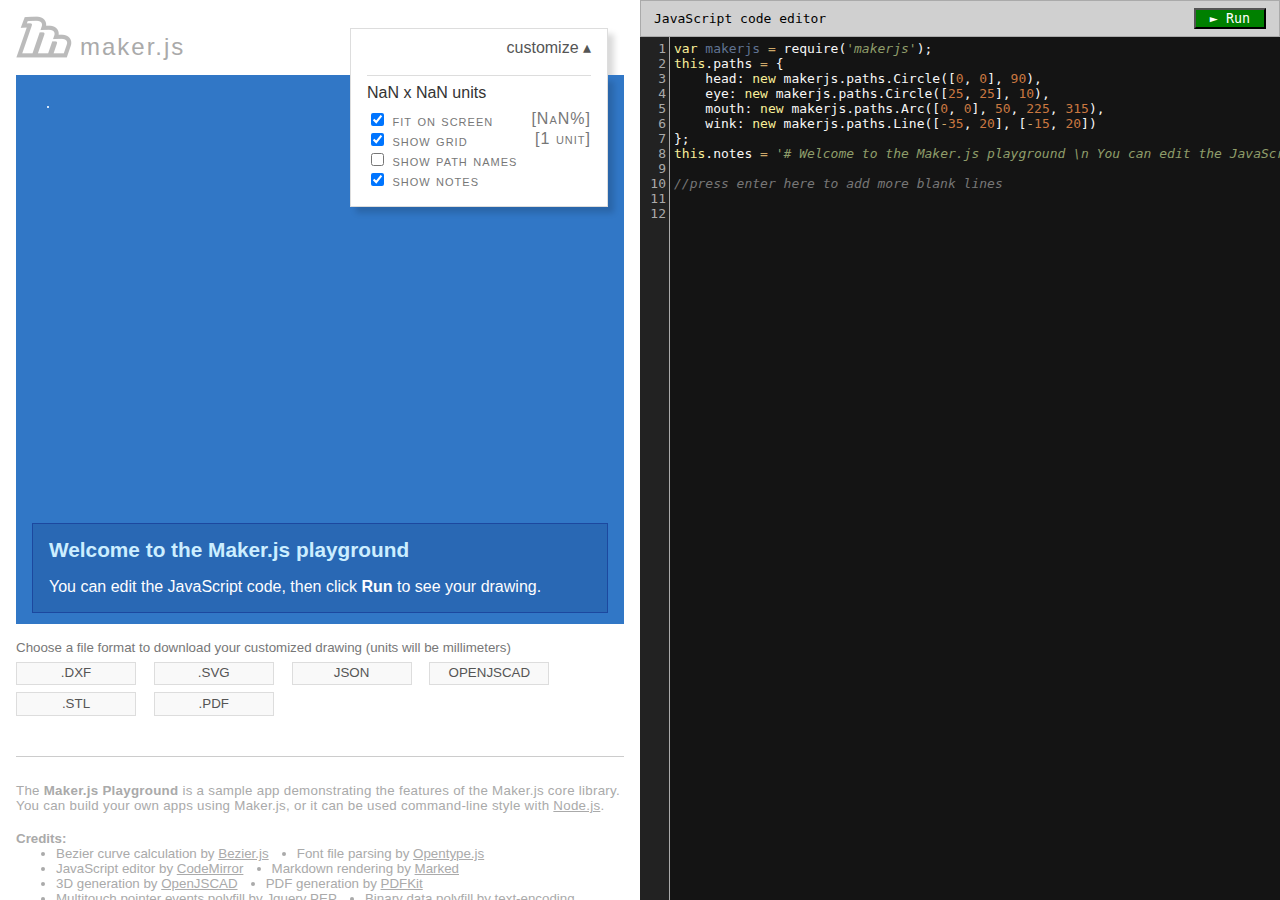
==== playground/index.html @ 85e88aab "first commit" ====
﻿<!DOCTYPE html>
<html>
<head>
    <title>Maker.js Playground</title>
    <meta charset="utf-8" />
    <meta name="viewport" content="user-scalable=no, width=device-width, initial-scale=1, maximum-scale=1">

    <!--

    *****************************************************************************
    Copyright (c) Microsoft Corporation. All rights reserved.
    Licensed under the Apache License, Version 2.0 (the "License"); you may not use
    this file except in compliance with the License. You may obtain a copy of the
    License at http://www.apache.org/licenses/LICENSE-2.0

    THIS CODE IS PROVIDED ON AN *AS IS* BASIS, WITHOUT WARRANTIES OR CONDITIONS OF ANY
    KIND, EITHER EXPRESS OR IMPLIED, INCLUDING WITHOUT LIMITATION ANY IMPLIED
    WARRANTIES OR CONDITIONS OF TITLE, FITNESS FOR A PARTICULAR PURPOSE,
    MERCHANTABLITY OR NON-INFRINGEMENT.

    See the Apache Version 2.0 License for specific language governing permissions
    and limitations under the License.
    *****************************************************************************

    https://github.com/Microsoft/maker.js

    -->

    <link href="../external/codemirror/lib/codemirror.css" rel="stylesheet" />
    <link href="../external/codemirror/theme/twilight.css" rel="stylesheet" />
    <link href="playground.css" rel="stylesheet" />
    <script src="../external/pep/pep.js"></script>
    <script src="../external/marked/marked.js"></script>
    <script src="../external/codemirror/lib/codemirror.js"></script>
    <script src="../external/codemirror/mode/javascript/javascript.js"></script>
    <script src="../external/bezier-js/bezier.js"></script>
    <script src="../external/opentype/opentype.js"></script>

    <script src="../target/js/browser.maker.js"></script>
    <script>
        var makerjs = require('makerjs');
    </script>

    <script src="iexport.js"></script>
    <script src="pointer.js"></script>
    <script src="../fonts/fonts.js"></script>
    <script src="fontloader.js"></script>
    <script src="playground.js"></script>
    <script>
        //config
        MakerJsPlayground.relativePath = '../demos/js/';
    </script>

</head>
<body class="no-notes collapse-annotation">
    <a name="top"></a>

    <main>
    <header class="logo">
        <a href="http://microsoft.github.io/maker.js/"><img src="m.png" /><h1>Maker.js</h1></a>

        <div id="rendering-options-top">
                <button onclick="MakerJsPlayground.toggleClassAndResize('collapse-rendering-options');">customize <span class="icon dropup">&#x25B4;</span><span class="icon dropdown">&#x25BE;</span></button>
        </div>
    </header>

        <section id="blueprint-canvas">

            <svg id="grid">
                <defs>
                    <pattern id="pattern1" x="0" y="0" width=".1" height=".1">
                        <line x1="0" y1="0" x2="0" y2="100%" class="grid-line-1"></line>
                        <line x1="0" y1="0" x2="100%" y2="0" class="grid-line-1"></line>
                    </pattern>
                    <pattern id="pattern10" x="0" y="0" width="1" height="1">
                        <line x1="0" y1="0" x2="0" y2="100%" class="grid-line-10"></line>
                        <line x1="0" y1="0" x2="100%" y2="0" class="grid-line-10"></line>
                    </pattern>
                    <pattern id="gridPattern" x="0" y="0" width="100" height="100" patternUnits="userSpaceOnUse" patternTransform="translate(0,0)">
                        <rect id="gridPatternFill" fill="url(#pattern1)" width="100" height="100" x="0" y="0"></rect>
                        <rect fill="url(#pattern10)" width="100%" height="100%" x="0" y="0"></rect>
                    </pattern>
                </defs>
                <rect fill="url(#gridPattern)" width="100%" height="100%" x="0" y="0"></rect>
            </svg>

            <div id="view-params">
                <div id="view" touch-action="none" class="noselect">
                    <div id="view-svg-container"></div>
                    <svg id="pointers" xmlns="http://www.w3.org/2000/svg"></svg>
                    <div id="touch-shield"></div>
                </div>
                <div id="rendering-options-menu" class="noselect">
                    <div id="params"></div>
                    <a id="params-link" href="#">save these customizations</a>
                    <div id="measurement">measurement</div>
                    <div class="view-controls">
                        <div><label><input id="check-fit-on-screen" type="checkbox" checked onclick="if (this.checked) { MakerJsPlayground.fitOnScreen(); } else { MakerJsPlayground.fitNatural(); } MakerJsPlayground.render();" /> fit on screen <span id="zoom-display" class="zoom-unit"></span></label></div>
                        <div><label><input id="check-show-origin" type="checkbox" checked onclick="MakerJsPlayground.toggleClass('collapse-origin'); MakerJsPlayground.updateZoomScale();" /> show grid <span id="grid-unit" class="zoom-unit"></span></label></div>
                        <div><label><input id="check-annotate" type="checkbox" onclick="MakerJsPlayground.toggleClass('collapse-annotation')" /> show path names</label></div>
                    <div id="notes-toggle"><label><input id="check-notes" type="checkbox" checked onclick="MakerJsPlayground.toggleClass('collapse-notes')" /> show notes</label></div>
                </div>
            </div>
        </div>
        <div id="notes"></div>
    </section>

    <section id="download">

            <div id="download-select">
                <h2>Choose a file format to download your customized drawing <span class="unitless">(units will be millimeters)</span></h2>

            <button href="#" onclick="MakerJsPlayground.downloadClick(this, MakerJsPlaygroundExport.ExportFormat.Dxf);">.dxf</button>
            <button href="#" onclick="MakerJsPlayground.downloadClick(this, MakerJsPlaygroundExport.ExportFormat.Svg);">.svg</button>
            <button href="#" onclick="MakerJsPlayground.downloadClick(this, MakerJsPlaygroundExport.ExportFormat.Json);">json</button>
            <button href="#" onclick="MakerJsPlayground.downloadClick(this, MakerJsPlaygroundExport.ExportFormat.OpenJsCad);">openjscad</button>
            <button href="#" onclick="MakerJsPlayground.downloadClick(this, MakerJsPlaygroundExport.ExportFormat.Stl);">.stl</button>
            <button href="#" onclick="MakerJsPlayground.downloadClick(this, MakerJsPlaygroundExport.ExportFormat.Pdf);">.pdf</button>
        </div>

        <div id="download-generating">
            <h2>Generating your customized drawing...</h2>

            <button onclick="MakerJsPlayground.cancelExport()">cancel</button>
            <div id="download-progress"></div>
        </div>

        <div id="download-ready">
            <h2>Your customized drawing file is ready for download</h2>

            <span id="download-link-container"></span>
            <span>
                <button class="close" onclick="MakerJsPlayground.toggleClass('download-ready')">close</button>
            </span>
            <div id="download-preview-container">
                <textarea id="download-preview" rows="8" readonly></textarea>
            </div>
            <div class="onscreen-help">
                If your browser does not support the download button above, <button onclick="MakerJsPlayground.copyToClipboard()">copy the text above</button> and paste into a new text file named <b id="download-filename">myfile.txt</b> on your computer.
            </div>
        </div>

    </section>

        <section class="editor">
            <div>
                <div class="code-header">
                    <span>
                        JavaScript code editor
                    </span>
                    <button class="run" onclick="MakerJsPlayground.runCodeFromEditor()">&nbsp;&#x25BA; Run&nbsp;</button>
                    <span class="status"></span>
                </div>

            <a name="code"></a>

            <pre id="init-javascript-code">
var makerjs = require('makerjs');
this.paths = {
    head: new makerjs.paths.Circle([0, 0], 90),
    eye: new makerjs.paths.Circle([25, 25], 10),
    mouth: new makerjs.paths.Arc([0, 0], 50, 225, 315),
    wink: new makerjs.paths.Line([-35, 20], [-15, 20])
};
this.notes = '# Welcome to the Maker.js playground \n You can edit the JavaScript code, then click **Run** to see your drawing.';

//press enter here to add more blank lines

</pre>
        </div>
    </section>

    <div class="scroll-nav-links">
        <span>jump to</span>
        <span><a href="#code" onclick="document.querySelector('a[name=code]').scrollIntoView();return false;">code</a></span>
        <span><a href="#top" onclick="document.querySelector('a[name=top]').scrollIntoView();return false;">top</a></span>
    </div>

        <div class="about">

            <blockquote>
                The <b>Maker.js Playground</b> is a sample app demonstrating the features of the Maker.js core library.
                You can build your own apps using Maker.js, or it can be used command-line style with <a href="https://nodejs.org/" target="_blank">Node.js</a>.
            </blockquote>

            <h4>Credits:</h4>

            <ul>
                <li>Bezier curve calculation by <a href="https://pomax.github.io/bezierjs/" target="_blank">Bezier.js</a></li>
                <li>Font file parsing by <a href="http://opentype.js.org/" target="_blank">Opentype.js</a></li>
                <li>JavaScript editor by <a href="https://codemirror.net/" target="_blank">CodeMirror</a></li>
                <li>Markdown rendering by <a href="https://github.com/chjj/marked" target="_blank">Marked</a></li>
                <li>3D generation by <a href="https://joostn.github.io/OpenJsCad/" target="_blank">OpenJSCAD</a></li>
                <li>PDF generation by <a href="http://pdfkit.org/" target="_blank">PDFKit</a></li>
                <li>Multitouch pointer events polyfill by <a href="https://github.com/jquery/PEP" target="_blank">Jquery PEP</a></li>
                <li>Binary data polyfill by <a href="https://github.com/inexorabletash/text-encoding" target="_blank">text-encoding</a></li>
                <li>Fonts provided by <a href="https://fonts.google.com/" target="_blank">Google Fonts</a></li>
            </ul>
        </div>

        <footer>
            <a href="https://github.com/Microsoft"><img src="microsoft.png" height="16" /> Open source, from Microsoft with love.</a> <a href="http://aka.ms/privacy">Privacy Statement</a> &copy;2016&nbsp;Microsoft
        </footer>

    </main>

</body>
</html>
---- external/codemirror/lib/codemirror.css ----
/* BASICS */

.CodeMirror {
  /* Set height, width, borders, and global font properties here */
  font-family: monospace;
  height: 300px;
  color: black;
}

/* PADDING */

.CodeMirror-lines {
  padding: 4px 0; /* Vertical padding around content */
}
.CodeMirror pre {
  padding: 0 4px; /* Horizontal padding of content */
}

.CodeMirror-scrollbar-filler, .CodeMirror-gutter-filler {
  background-color: white; /* The little square between H and V scrollbars */
}

/* GUTTER */

.CodeMirror-gutters {
  border-right: 1px solid #ddd;
  background-color: #f7f7f7;
  white-space: nowrap;
}
.CodeMirror-linenumbers {}
.CodeMirror-linenumber {
  padding: 0 3px 0 5px;
  min-width: 20px;
  text-align: right;
  color: #999;
  white-space: nowrap;
}

.CodeMirror-guttermarker { color: black; }
.CodeMirror-guttermarker-subtle { color: #999; }

/* CURSOR */

.CodeMirror-cursor {
  border-left: 1px solid black;
  border-right: none;
  width: 0;
}
/* Shown when moving in bi-directional text */
.CodeMirror div.CodeMirror-secondarycursor {
  border-left: 1px solid silver;
}
.cm-fat-cursor .CodeMirror-cursor {
  width: auto;
  border: 0;
  background: #7e7;
}
.cm-fat-cursor div.CodeMirror-cursors {
  z-index: 1;
}

.cm-animate-fat-cursor {
  width: auto;
  border: 0;
  -webkit-animation: blink 1.06s steps(1) infinite;
  -moz-animation: blink 1.06s steps(1) infinite;
  animation: blink 1.06s steps(1) infinite;
  background-color: #7e7;
}
@-moz-keyframes blink {
  0% {}
  50% { background-color: transparent; }
  100% {}
}
@-webkit-keyframes blink {
  0% {}
  50% { background-color: transparent; }
  100% {}
}
@keyframes blink {
  0% {}
  50% { background-color: transparent; }
  100% {}
}

/* Can style cursor different in overwrite (non-insert) mode */
.CodeMirror-overwrite .CodeMirror-cursor {}

.cm-tab { display: inline-block; text-decoration: inherit; }

.CodeMirror-ruler {
  border-left: 1px solid #ccc;
  position: absolute;
}

/* DEFAULT THEME */

.cm-s-default .cm-header {color: blue;}
.cm-s-default .cm-quote {color: #090;}
.cm-negative {color: #d44;}
.cm-positive {color: #292;}
.cm-header, .cm-strong {font-weight: bold;}
.cm-em {font-style: italic;}
.cm-link {text-decoration: underline;}
.cm-strikethrough {text-decoration: line-through;}

.cm-s-default .cm-keyword {color: #708;}
.cm-s-default .cm-atom {color: #219;}
.cm-s-default .cm-number {color: #164;}
.cm-s-default .cm-def {color: #00f;}
.cm-s-default .cm-variable,
.cm-s-default .cm-punctuation,
.cm-s-default .cm-property,
.cm-s-default .cm-operator {}
.cm-s-default .cm-variable-2 {color: #05a;}
.cm-s-default .cm-variable-3 {color: #085;}
.cm-s-default .cm-comment {color: #a50;}
.cm-s-default .cm-string {color: #a11;}
.cm-s-default .cm-string-2 {color: #f50;}
.cm-s-default .cm-meta {color: #555;}
.cm-s-default .cm-qualifier {color: #555;}
.cm-s-default .cm-builtin {color: #30a;}
.cm-s-default .cm-bracket {color: #997;}
.cm-s-default .cm-tag {color: #170;}
.cm-s-default .cm-attribute {color: #00c;}
.cm-s-default .cm-hr {color: #999;}
.cm-s-default .cm-link {color: #00c;}

.cm-s-default .cm-error {color: #f00;}
.cm-invalidchar {color: #f00;}

.CodeMirror-composing { border-bottom: 2px solid; }

/* Default styles for common addons */

div.CodeMirror span.CodeMirror-matchingbracket {color: #0f0;}
div.CodeMirror span.CodeMirror-nonmatchingbracket {color: #f22;}
.CodeMirror-matchingtag { background: rgba(255, 150, 0, .3); }
.CodeMirror-activeline-background {background: #e8f2ff;}

/* STOP */

/* The rest of this file contains styles related to the mechanics of
   the editor. You probably shouldn't touch them. */

.CodeMirror {
  position: relative;
  overflow: hidden;
  background: white;
}

.CodeMirror-scroll {
  overflow: scroll !important; /* Things will break if this is overridden */
  /* 30px is the magic margin used to hide the element's real scrollbars */
  /* See overflow: hidden in .CodeMirror */
  margin-bottom: -30px; margin-right: -30px;
  padding-bottom: 30px;
  height: 100%;
  outline: none; /* Prevent dragging from highlighting the element */
  position: relative;
}
.CodeMirror-sizer {
  position: relative;
  border-right: 30px solid transparent;
}

/* The fake, visible scrollbars. Used to force redraw during scrolling
   before actual scrolling happens, thus preventing shaking and
   flickering artifacts. */
.CodeMirror-vscrollbar, .CodeMirror-hscrollbar, .CodeMirror-scrollbar-filler, .CodeMirror-gutter-filler {
  position: absolute;
  z-index: 6;
  display: none;
}
.CodeMirror-vscrollbar {
  right: 0; top: 0;
  overflow-x: hidden;
  overflow-y: scroll;
}
.CodeMirror-hscrollbar {
  bottom: 0; left: 0;
  overflow-y: hidden;
  overflow-x: scroll;
}
.CodeMirror-scrollbar-filler {
  right: 0; bottom: 0;
}
.CodeMirror-gutter-filler {
  left: 0; bottom: 0;
}

.CodeMirror-gutters {
  position: absolute; left: 0; top: 0;
  z-index: 3;
}
.CodeMirror-gutter {
  white-space: normal;
  height: 100%;
  display: inline-block;
  margin-bottom: -30px;
  /* Hack to make IE7 behave */
  *zoom:1;
  *display:inline;
}
.CodeMirror-gutter-wrapper {
  position: absolute;
  z-index: 4;
  background: none !important;
  border: none !important;
}
.CodeMirror-gutter-background {
  position: absolute;
  top: 0; bottom: 0;
  z-index: 4;
}
.CodeMirror-gutter-elt {
  position: absolute;
  cursor: default;
  z-index: 4;
}
.CodeMirror-gutter-wrapper {
  -webkit-user-select: none;
  -moz-user-select: none;
  user-select: none;
}

.CodeMirror-lines {
  cursor: text;
  min-height: 1px; /* prevents collapsing before first draw */
}
.CodeMirror pre {
  /* Reset some styles that the rest of the page might have set */
  -moz-border-radius: 0; -webkit-border-radius: 0; border-radius: 0;
  border-width: 0;
  background: transparent;
  font-family: inherit;
  font-size: inherit;
  margin: 0;
  white-space: pre;
  word-wrap: normal;
  line-height: inherit;
  color: inherit;
  z-index: 2;
  position: relative;
  overflow: visible;
  -webkit-tap-highlight-color: transparent;
}
.CodeMirror-wrap pre {
  word-wrap: break-word;
  white-space: pre-wrap;
  word-break: normal;
}

.CodeMirror-linebackground {
  position: absolute;
  left: 0; right: 0; top: 0; bottom: 0;
  z-index: 0;
}

.CodeMirror-linewidget {
  position: relative;
  z-index: 2;
  overflow: auto;
}

.CodeMirror-widget {}

.CodeMirror-code {
  outline: none;
}

/* Force content-box sizing for the elements where we expect it */
.CodeMirror-scroll,
.CodeMirror-sizer,
.CodeMirror-gutter,
.CodeMirror-gutters,
.CodeMirror-linenumber {
  -moz-box-sizing: content-box;
  box-sizing: content-box;
}

.CodeMirror-measure {
  position: absolute;
  width: 100%;
  height: 0;
  overflow: hidden;
  visibility: hidden;
}

.CodeMirror-cursor { position: absolute; }
.CodeMirror-measure pre { position: static; }

div.CodeMirror-cursors {
  visibility: hidden;
  position: relative;
  z-index: 3;
}
div.CodeMirror-dragcursors {
  visibility: visible;
}

.CodeMirror-focused div.CodeMirror-cursors {
  visibility: visible;
}

.CodeMirror-selected { background: #d9d9d9; }
.CodeMirror-focused .CodeMirror-selected { background: #d7d4f0; }
.CodeMirror-crosshair { cursor: crosshair; }
.CodeMirror-line::selection, .CodeMirror-line > span::selection, .CodeMirror-line > span > span::selection { background: #d7d4f0; }
.CodeMirror-line::-moz-selection, .CodeMirror-line > span::-moz-selection, .CodeMirror-line > span > span::-moz-selection { background: #d7d4f0; }

.cm-searching {
  background: #ffa;
  background: rgba(255, 255, 0, .4);
}

/* IE7 hack to prevent it from returning funny offsetTops on the spans */
.CodeMirror span { *vertical-align: text-bottom; }

/* Used to force a border model for a node */
.cm-force-border { padding-right: .1px; }

@media print {
  /* Hide the cursor when printing */
  .CodeMirror div.CodeMirror-cursors {
    visibility: hidden;
  }
}

/* See issue #2901 */
.cm-tab-wrap-hack:after { content: ''; }

/* Help users use markselection to safely style text background */
span.CodeMirror-selectedtext { background: none; }
---- external/codemirror/theme/twilight.css ----
.cm-s-twilight.CodeMirror { background: #141414; color: #f7f7f7; } /**/
.cm-s-twilight div.CodeMirror-selected { background: #323232; } /**/
.cm-s-twilight .CodeMirror-line::selection, .cm-s-twilight .CodeMirror-line > span::selection, .cm-s-twilight .CodeMirror-line > span > span::selection { background: rgba(50, 50, 50, 0.99); }
.cm-s-twilight .CodeMirror-line::-moz-selection, .cm-s-twilight .CodeMirror-line > span::-moz-selection, .cm-s-twilight .CodeMirror-line > span > span::-moz-selection { background: rgba(50, 50, 50, 0.99); }

.cm-s-twilight .CodeMirror-gutters { background: #222; border-right: 1px solid #aaa; }
.cm-s-twilight .CodeMirror-guttermarker { color: white; }
.cm-s-twilight .CodeMirror-guttermarker-subtle { color: #aaa; }
.cm-s-twilight .CodeMirror-linenumber { color: #aaa; }
.cm-s-twilight .CodeMirror-cursor { border-left: 1px solid white; }

.cm-s-twilight .cm-keyword { color: #f9ee98; } /**/
.cm-s-twilight .cm-atom { color: #FC0; }
.cm-s-twilight .cm-number { color:  #ca7841; } /**/
.cm-s-twilight .cm-def { color: #8DA6CE; }
.cm-s-twilight span.cm-variable-2, .cm-s-twilight span.cm-tag { color: #607392; } /**/
.cm-s-twilight span.cm-variable-3, .cm-s-twilight span.cm-def { color: #607392; } /**/
.cm-s-twilight .cm-operator { color: #cda869; } /**/
.cm-s-twilight .cm-comment { color:#777; font-style:italic; font-weight:normal; } /**/
.cm-s-twilight .cm-string { color:#8f9d6a; font-style:italic; } /**/
.cm-s-twilight .cm-string-2 { color:#bd6b18; } /*?*/
.cm-s-twilight .cm-meta { background-color:#141414; color:#f7f7f7; } /*?*/
.cm-s-twilight .cm-builtin { color: #cda869; } /*?*/
.cm-s-twilight .cm-tag { color: #997643; } /**/
.cm-s-twilight .cm-attribute { color: #d6bb6d; } /*?*/
.cm-s-twilight .cm-header { color: #FF6400; }
.cm-s-twilight .cm-hr { color: #AEAEAE; }
.cm-s-twilight .cm-link { color:#ad9361; font-style:italic; text-decoration:none; } /**/
.cm-s-twilight .cm-error { border-bottom: 1px solid red; }

.cm-s-twilight .CodeMirror-activeline-background { background: #27282E; }
.cm-s-twilight .CodeMirror-matchingbracket { outline:1px solid grey; color:white !important; }
---- playground/playground.css ----
﻿html, body {
    height: 100%;
    margin: 0;
}

html, body, button, input, select {
    font-family: 'Segoe UI', sans-serif;
}

body {
    padding: 0 1em;
    overflow-y: scroll;
}

a[name=top] {
    position: absolute;
    top: -1em;
}

header, section, footer {
    clear: both;
    position: relative;
}

header {
    margin-bottom: 1em;
    padding-top: 1em;
}

header h1 {
    font-size: 24px;
    font-weight: normal;
    color: #aaa;
    line-height: 18px;
    text-transform: lowercase;
    letter-spacing: 2px;
    display: inline;
}

.logo a {
    border: none;
    text-decoration: none;
}

.logo img {
    vertical-align: text-bottom;
    margin-right: 0.5em;
}

.logo h2 {
    letter-spacing: 6px;
}

#blueprint-canvas {
    background-color: #3177C6;
    margin-bottom: 1em;
    overflow: hidden;
}

#view-params {
    min-height: 23em;
    overflow: hidden;
    position: relative;
}

#rendering-options-menu, #rendering-options-top {
    width: 14em;
    padding: .5em 1em 1em 1em;
    margin: 1em;
    background-color: #fff;
    border: 1px solid #ddd;
    color: #555;
    box-shadow: 6px 6px 6px rgba(0,0,0,0.15);
}

#rendering-options-top {
    position: absolute;
    right: 0;
    bottom: -30px;
    padding-bottom: 30px;
    margin-bottom: 0;
    border-bottom-color: #fff;
    text-align: right;
}

#rendering-options-top button {
    background-color: #fff;
    color: #555;
    border: none;
    outline: none;
    font-size: medium;
    padding-right: 0;
}

#rendering-options-top button .icon.dropdown {
    display: none;
}

.collapse-rendering-options #rendering-options-top button .icon.dropdown {
    display: inline;
}

.collapse-rendering-options #rendering-options-top button .icon.dropup {
    display: none;
}

.collapse-rendering-options #rendering-options-top {
    background-color: transparent;
    border-color: transparent;
    bottom: 0;
    padding-bottom: 0;
    box-shadow: none;
}

#rendering-options-menu {
    border-top: none;
    padding-top: 0;
    margin-top: 0;
    position: relative;
    float: right;
}

#rendering-options-menu hr {
    margin: 1em 0;
    border: 1px solid #ddd;
    border-bottom-width: 0;
    border-left-width: 0;
    border-right-width: 0;
}

#rendering-options-menu #measurement {
    border-top: 1px solid #ddd;
    padding-top: .5em;
}

#params-link {
    display: none;
    font-weight: 300;
    margin-bottom: 1em;
}

body.show-params-link #params-link {
    display: block;
}

#rendering-options-menu .view-controls {
    letter-spacing: 1px;
    font-variant: small-caps;
    color: #777
}

#rendering-options-menu #measurement {
    padding-bottom: .5em;
    color: #333;
}

#rendering-options-menu .view-controls .zoom-unit {
    float: right;
}

#rendering-options-menu .view-controls div {
    clear: right;
}

.collapse-rendering-options #rendering-options-menu {
    display: none;
}

.param-active #rendering-options-menu {
    background-color: rgba(255, 255, 255, 0.1);
}

.param-active #rendering-options-menu > div > div, .param-active #params-link {
    visibility: hidden;
}

.param-active #rendering-options-menu > div > div.active, .param-active #rendering-options-menu #measurement {
    visibility: visible;
    color: #0ff;
    text-shadow: 0 0 1em rgba(0,0,0,.5);
}

#params div {
    margin-bottom: .6em;
}

#params select, input[type=text] {
    width: 100%;
}

#params input[type=range] {
    height: 10px;
    margin: 0;
    padding: 0;
    position: relative;
    width: 58%;
}

#params input[type=number] {
    border: none;
    width: 33%;
    margin-left: 4%;
}

#params form {
    display: inline;
}

#params label {
    cursor: pointer;
    display: block;
    font-weight: 300;
}

#view {
    color: #fff;
    position: absolute;
    top: 0;
    right: 0;
    bottom: 0;
    left: 0;
}

#view-svg-container {
    margin: 2em;
}

/*svg#drawing {
    transition: margin-left 0.35s cubic-bezier(0.2, 0, 0, 1), margin-top 0.35s cubic-bezier(0.2, 0, 0, 1);
}*/

svg#drawing line, svg#drawing circle, svg#drawing path {
    stroke: #fff;
    fill: none;
}

svg#drawing .locked {
    stroke: #0000FF;
}

#view svg {
    overflow: visible;
}

#view svg#drawing text {
    fill: turquoise;
    stroke: none;
}

.collapse-annotation #view svg#drawing text {
    display: none;
}

#view svg#drawing .locked + text {
    fill: yellow;
}

#view #crosshairs-vertical, #view #crosshairs-horizontal {
    stroke: #5B9DE3;
}

.collapse-origin #view #crosshairs-vertical, .collapse-origin #view #crosshairs-horizontal, .collapse-origin #grid {
    display: none;
}

#crosshairs-horizontal_text, #crosshairs-vertical_text {
    display: none;
}

#grid {
    height: 100%; 
    overflow: visible;
    position:absolute;
    width: 100%; 
}

.grid-line-1 {
    stroke: #5B9DE3;
    opacity: 0.6;
}

.grid-line-10 {
    stroke: #5B9DE3;
    opacity: 0.8;
}

svg#pointers, #touch-shield {
    display: none;
    height: 100%;
    left: 0;
    position: absolute;
    top: 0;
    width: 100%;
}

svg#pointers circle {
    stroke: #00B2B2;
    stroke-width: 1px;
    fill: #0059B2;
    opacity: 0.5;
}

svg#pointers line {
    stroke: #00468C;
    stroke-width: 1px;
}

#touch-shield {
    background-color: transparent;
}

.pointing svg#pointers, .pointing #touch-shield{
    display: block;
}

#notes {
    border: 1px solid rgba(0,0,111,0.3);
    color: #fdfdff;
    padding: 0 1em;
    margin: 0 1em .7em 1em;
    background-color: rgba(37, 95, 168, .6);
    position: relative;
}

#notes h1, #notes h2, #notes h3, #notes h4, #notes h5, #notes h6, #notes th {
    font-weight: 600;
    color: #cef;
}

#notes th {
    white-space: nowrap
}

#notes td {
    word-break: break-all;
}

#notes td:first-child {
    color: midnightblue;
    vertical-align: top;
    white-space: nowrap;
}

#notes h1 {
    font-size: 1.3em;
}

#notes h2 {
    font-size: 1.2em;
}

#notes h3 {
    font-size: 1.1em;
}

#notes h4, #notes h5, #notes h6 {
    font-size: 1em;
}

#notes table {
    margin: 1em 0;
}

#notes a {
    color: #0ff;
}

#notes .section {
    margin-bottom: 1em;
}

#notes .separator {
    letter-spacing: 0.2ex;
    background-color: rgba(0,0,111,0.2);
    margin: 0 -1em .5em -1em;
    padding: .5em;
}

#notes .console {
    font-family: monospace;
}

.collapse-notes #notes, .no-notes #notes, .no-notes #notes-toggle {
    display: none;
}

.has-units .unitless {
    display: none;
}

#download h2 {
    font-weight: normal;
    font-size: smaller;
    color: #777;
    margin: 0;
    padding: 0;
}

#download a, #download button {
    background-color: #f9f9f9;
    border: 1px solid #ddd;
    color: #555;
    text-decoration: none;
    white-space: nowrap;
    display: inline-block;
    margin-top: .5em;
    margin-right: 1em;
    padding-top: .2em;
    padding-bottom: .3em;
    width: 9em;
    text-align: center;
    text-transform: uppercase;
    font-size: smaller;
}

#download-progress {
    height: .25em;
    width: 0;
    background-color: green;
    margin-top: .5em;
    margin-bottom: .5em;
}

#download-ready a {
    width: auto;
    padding-left: 2em;
    padding-right: 2em;
}

#download-generating, #download-ready
{
    display: none;
}

#download-preview-container {
    padding-right: 1em;
    margin-top: .5em;
    margin-bottom: 0;
}

#download-preview {
    width: 100%;
    padding: .5em;
    border: 1px solid #eedd88;
    background-color: #ffee99;
    color: #333300;
    font-size: small;
}

.download-generating #download-generating {
    display: block;
}

.download-generating #download-select, .download-generating #download-ready {
    display: none;
}

.download-ready #download-ready {
    display: block;
}

.download-ready #download-select, .download-ready #download-generating {
    display: none;
}

.onscreen-help {
    font-size: small;
    color: #777;
    padding-top: .2em;
}

#download .onscreen-help button {
    width: auto;
    margin-right: 0;
    margin-top: 0;
    text-transform: none;
    padding-top: 0;
    padding-bottom: 0;
}

.code-header, .code-footer {
    font-family: monospace;
    background-color: #d0d0d0;
    padding: .5em 1em;
    border: 1px solid #aaa;
    position: relative;
    line-height: 22px;
}

.code-header {
    margin-top: 2em;
    text-align: right;
}

.code-header > span:first-child {
    position: absolute;
    left: 1em;
}

.code-header label {
    font-size: inherit;
}

.code-header button {
    font-family: inherit;
    margin-left: 1em;
}

.code-header button.run {
    background-color: green;
    color: white;
}

.CodeMirror {
    height: auto;
}

.code-error {
    background-color: orange;
}

.scroll-nav-links {
    position: fixed; 
    bottom: .75em; 
    right: 0;
    z-index: 7;
    padding: .25em .5em .5em 1em; 
    background-color: #555;
    opacity: .85;
    border-top-left-radius: 1em;
    border-bottom-left-radius: 1em;
}

.scroll-nav-links span {
    font-size: smaller;
    margin-right: .5em;
    color: #ccc;
    text-transform: uppercase;
}

.scroll-nav-links a {
    color: #fff;
    font-weight: bold;
    text-decoration: none;
}

.about {
    font-size: smaller;
    margin-top: 1em;
    padding-top: 2em;
    color: #aaa;
}

.about a {
    color: #aaa;
}

.about h4 {
    margin-bottom: 0;
}

.about ul {
    margin-top: 0;
    overflow: hidden;
}

.about li {
    float: left;
    padding-right: 4ex;
}

.about blockquote {
    margin: 0;
    letter-spacing: 0.2pt;
}

footer {
    font-size: smaller;
    line-height: 2em;
    margin-bottom: 1em;
    margin-top: 2em;
    color: #aaa;
}

footer a {
    color: inherit;
    display: inline-block;
    margin-right: 1em;
}

footer a:hover {
    text-decoration: underline;
}

footer img {
    height: 20px;
    vertical-align: text-bottom;
    margin-bottom: -1px;
    margin-right: 7px;
}

.noselect {
    -webkit-touch-callout: none;
    -webkit-user-select: none;
    -khtml-user-select: none;
    -moz-user-select: none;
    -ms-user-select: none;
    user-select: none;
}

body.side-by-side {
    padding: 0;
    overflow: hidden;
}

.side-by-side main {
    position: absolute;
    top: 0;
    left: 0;
    bottom: 0;
    right: 50%;
    padding: 0 1em;
    overflow-y: scroll;
}

.side-by-side #view-params {
    min-height: 28em;
}

.side-by-side section.editor {
    position: fixed;
    top: 0;
    left: 50%;
    right: 0;
    bottom: 0;
}

.side-by-side .code-header {
    margin-top: 0;
}

.side-by-side .about {
    border-top: 1px solid #ccc;
    margin-top: 3em;
}

.side-by-side .scroll-nav-links {
    display: none;
}

/* this is to clear the logo */
@media only screen and (max-width: 540px) {
    header {
        height: 90px;
    }
}

body.full-screen {
    padding: 0;
}

.full-screen header, .full-screen #rendering-options-menu, .full-screen section#download, .full-screen .about, .full-screen footer {
    display: none;
}

.full-screen section#blueprint-canvas {
    margin-bottom: 0;
}

.full-screen .code-header {
    margin-top: 0;
}

.full-screen #blueprint-canvas {
    background-color: inherit;
    border-left: 1px solid #aaa;
    border-right: 1px solid #aaa;
}

.full-screen svg#drawing line, .full-screen svg#drawing circle, .full-screen svg#drawing path {
    stroke: #000;
}

.wait svg#drawing line, .wait svg#drawing circle, .wait svg#drawing path {
    opacity: .5;
}

.full-screen #view svg#drawing text {
    fill: #777;
}

.full-screen #view svg#drawing .locked + text {
    font-weight: bold;
}

.full-screen #notes {
    color: #555;
}

.full-screen #notes h1, .full-screen #notes h2, .full-screen #notes h3, .full-screen #notes h4, .full-screen #notes h5, .full-screen #notes h6, .full-screen #notes th, .full-screen #notes td:first-child {
    color: #333;
}

.full-screen .grid-line-1 {
    stroke: #ccc;
}

.full-screen .grid-line-10 {
    stroke: #ccc;
}
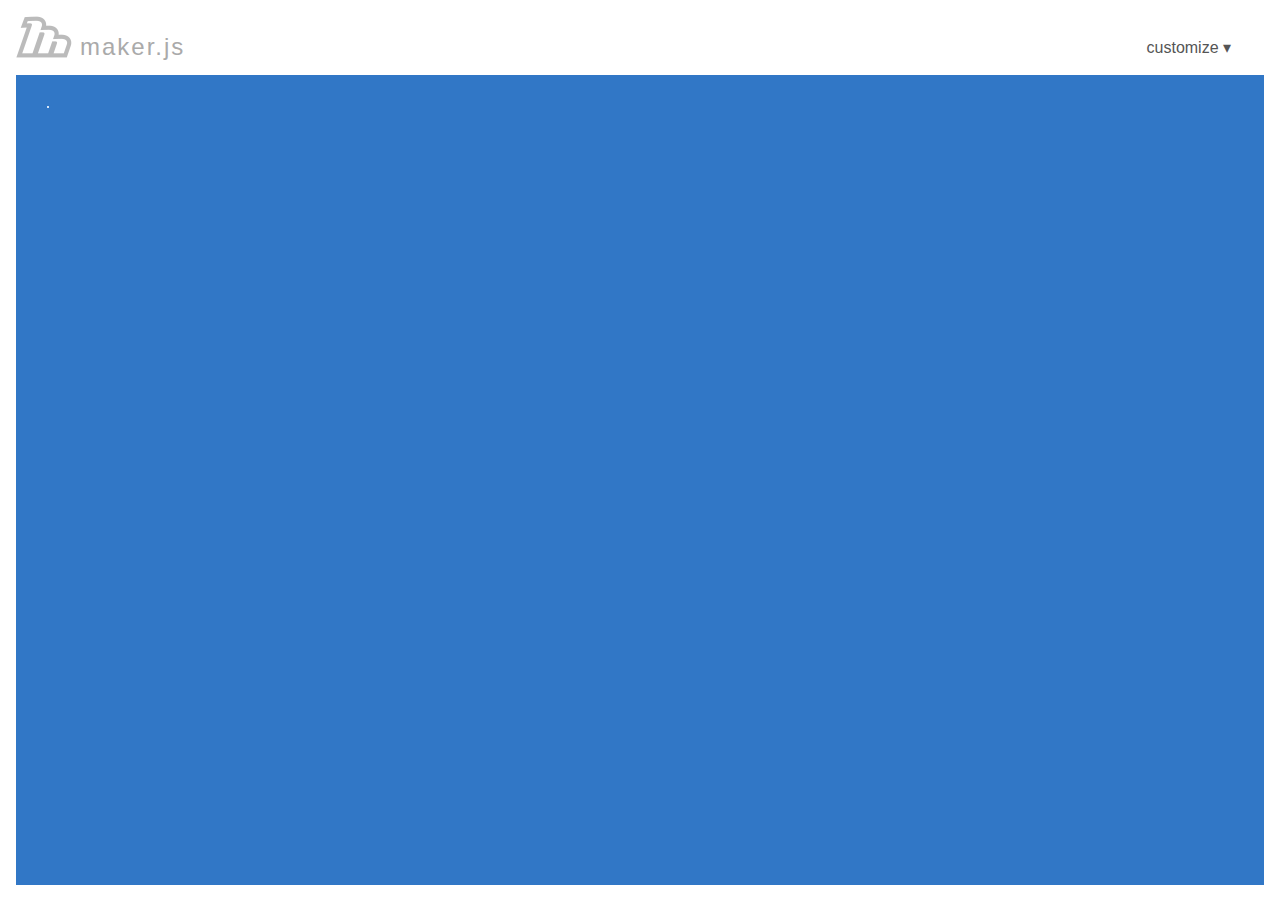
==== commit a977dce4: "implement fullscreen" ====
--- a/playground/index.html
+++ b/playground/index.html
@@ -52,7 +52,7 @@
     </script>
 
 </head>
-<body class="no-notes collapse-annotation">
+<body class="no-notes collapse-annotation side-by-side show-params-link collapse-rendering-options">
     <a name="top"></a>
 
     <main>
@@ -64,7 +64,7 @@
         </div>
     </header>
 
-        <section id="blueprint-canvas">
+        <section id="blueprint-canvas" style="height: 90vh;">
 
             <svg id="grid">
                 <defs>
@@ -84,7 +84,7 @@
                 <rect fill="url(#gridPattern)" width="100%" height="100%" x="0" y="0"></rect>
             </svg>
 
-            <div id="view-params">
+            <div id="view-params" style="height: 90vh;">
                 <div id="view" touch-action="none" class="noselect">
                     <div id="view-svg-container"></div>
                     <svg id="pointers" xmlns="http://www.w3.org/2000/svg"></svg>
@@ -142,7 +142,7 @@
 
     </section>
 
-        <section class="editor">
+        <section class="editor" style="display: none;">
             <div>
                 <div class="code-header">
                     <span>
@@ -170,37 +170,7 @@
         </div>
     </section>
 
-    <div class="scroll-nav-links">
-        <span>jump to</span>
-        <span><a href="#code" onclick="document.querySelector('a[name=code]').scrollIntoView();return false;">code</a></span>
-        <span><a href="#top" onclick="document.querySelector('a[name=top]').scrollIntoView();return false;">top</a></span>
-    </div>
 
-        <div class="about">
-
-            <blockquote>
-                The <b>Maker.js Playground</b> is a sample app demonstrating the features of the Maker.js core library.
-                You can build your own apps using Maker.js, or it can be used command-line style with <a href="https://nodejs.org/" target="_blank">Node.js</a>.
-            </blockquote>
-
-            <h4>Credits:</h4>
-
-            <ul>
-                <li>Bezier curve calculation by <a href="https://pomax.github.io/bezierjs/" target="_blank">Bezier.js</a></li>
-                <li>Font file parsing by <a href="http://opentype.js.org/" target="_blank">Opentype.js</a></li>
-                <li>JavaScript editor by <a href="https://codemirror.net/" target="_blank">CodeMirror</a></li>
-                <li>Markdown rendering by <a href="https://github.com/chjj/marked" target="_blank">Marked</a></li>
-                <li>3D generation by <a href="https://joostn.github.io/OpenJsCad/" target="_blank">OpenJSCAD</a></li>
-                <li>PDF generation by <a href="http://pdfkit.org/" target="_blank">PDFKit</a></li>
-                <li>Multitouch pointer events polyfill by <a href="https://github.com/jquery/PEP" target="_blank">Jquery PEP</a></li>
-                <li>Binary data polyfill by <a href="https://github.com/inexorabletash/text-encoding" target="_blank">text-encoding</a></li>
-                <li>Fonts provided by <a href="https://fonts.google.com/" target="_blank">Google Fonts</a></li>
-            </ul>
-        </div>
-
-        <footer>
-            <a href="https://github.com/Microsoft"><img src="microsoft.png" height="16" /> Open source, from Microsoft with love.</a> <a href="http://aka.ms/privacy">Privacy Statement</a> &copy;2016&nbsp;Microsoft
-        </footer>
 
     </main>
 
--- a/playground/playground.css
+++ b/playground/playground.css
@@ -268,10 +268,10 @@
 }
 
 #grid {
-    height: 100%; 
+    height: 100%;
     overflow: visible;
     position:absolute;
-    width: 100%; 
+    width: 100%;
 }
 
 .grid-line-1 {
@@ -520,11 +520,11 @@
 }
 
 .scroll-nav-links {
-    position: fixed; 
-    bottom: .75em; 
+    position: fixed;
+    bottom: .75em;
     right: 0;
     z-index: 7;
-    padding: .25em .5em .5em 1em; 
+    padding: .25em .5em .5em 1em;
     background-color: #555;
     opacity: .85;
     border-top-left-radius: 1em;
@@ -618,7 +618,7 @@
     top: 0;
     left: 0;
     bottom: 0;
-    right: 50%;
+    right: 0;
     padding: 0 1em;
     overflow-y: scroll;
 }
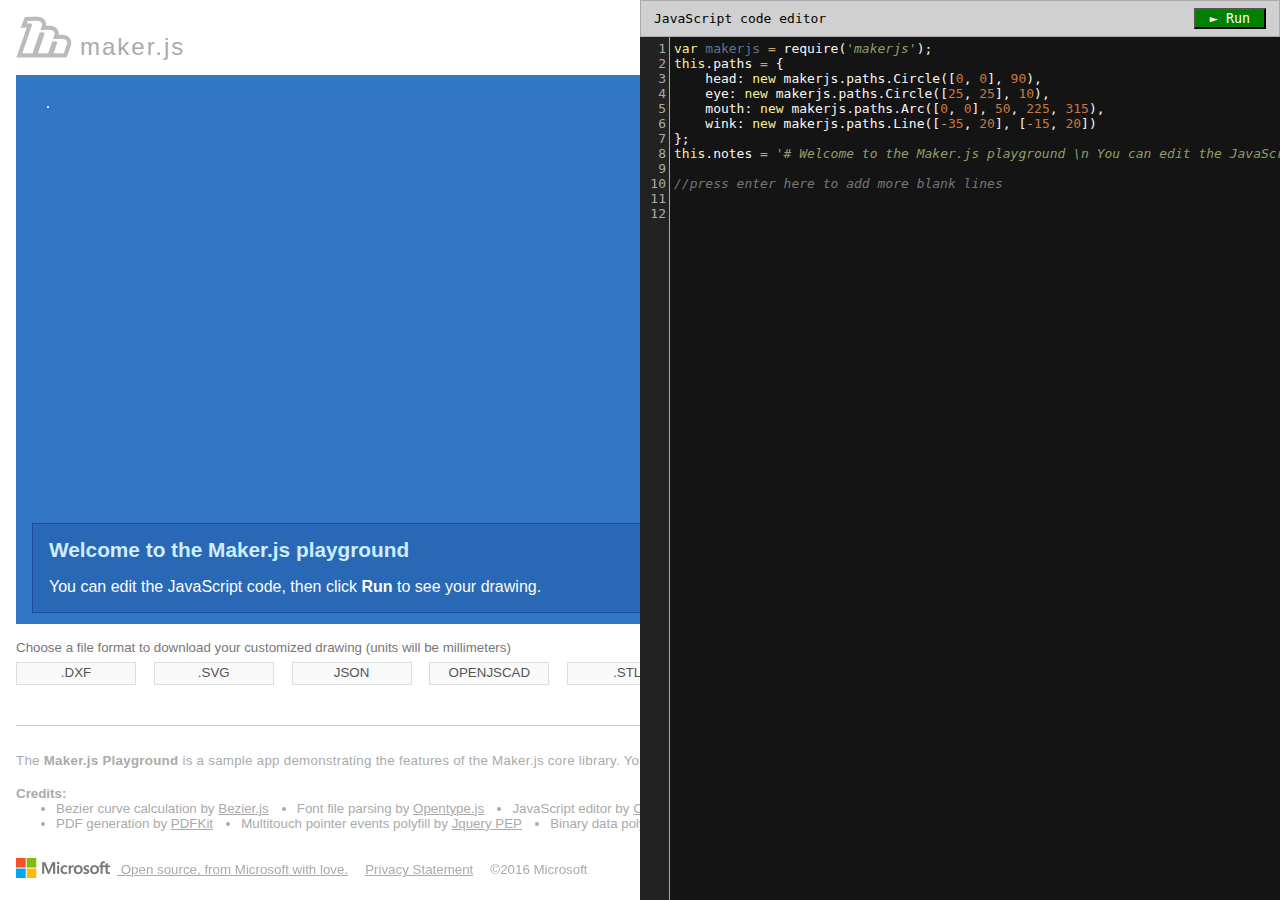
==== commit af44c1d5: "work on draft" ====
--- a/playground/index.html
+++ b/playground/index.html
@@ -39,6 +39,7 @@
     <script src="../target/js/browser.maker.js"></script>
     <script>
         var makerjs = require('makerjs');
+        window.test_variable = 66;
     </script>
 
     <script src="iexport.js"></script>
@@ -52,7 +53,7 @@
     </script>
 
 </head>
-<body class="no-notes collapse-annotation side-by-side show-params-link collapse-rendering-options">
+<body class="no-notes collapse-annotation">
     <a name="top"></a>
 
     <main>
@@ -64,7 +65,7 @@
         </div>
     </header>
 
-        <section id="blueprint-canvas" style="height: 90vh;">
+        <section id="blueprint-canvas">
 
             <svg id="grid">
                 <defs>
@@ -84,7 +85,7 @@
                 <rect fill="url(#gridPattern)" width="100%" height="100%" x="0" y="0"></rect>
             </svg>
 
-            <div id="view-params" style="height: 90vh;">
+            <div id="view-params">
                 <div id="view" touch-action="none" class="noselect">
                     <div id="view-svg-container"></div>
                     <svg id="pointers" xmlns="http://www.w3.org/2000/svg"></svg>
@@ -142,7 +143,7 @@
 
     </section>
 
-        <section class="editor" style="display: none;">
+        <section class="editor">
             <div>
                 <div class="code-header">
                     <span>
@@ -170,7 +171,37 @@
         </div>
     </section>
 
-
+    <div class="scroll-nav-links">
+        <span>jump to</span>
+        <span><a href="#code" onclick="document.querySelector('a[name=code]').scrollIntoView();return false;">code</a></span>
+        <span><a href="#top" onclick="document.querySelector('a[name=top]').scrollIntoView();return false;">top</a></span>
+    </div>
+
+        <div class="about">
+
+            <blockquote>
+                The <b>Maker.js Playground</b> is a sample app demonstrating the features of the Maker.js core library.
+                You can build your own apps using Maker.js, or it can be used command-line style with <a href="https://nodejs.org/" target="_blank">Node.js</a>.
+            </blockquote>
+
+            <h4>Credits:</h4>
+
+            <ul>
+                <li>Bezier curve calculation by <a href="https://pomax.github.io/bezierjs/" target="_blank">Bezier.js</a></li>
+                <li>Font file parsing by <a href="http://opentype.js.org/" target="_blank">Opentype.js</a></li>
+                <li>JavaScript editor by <a href="https://codemirror.net/" target="_blank">CodeMirror</a></li>
+                <li>Markdown rendering by <a href="https://github.com/chjj/marked" target="_blank">Marked</a></li>
+                <li>3D generation by <a href="https://joostn.github.io/OpenJsCad/" target="_blank">OpenJSCAD</a></li>
+                <li>PDF generation by <a href="http://pdfkit.org/" target="_blank">PDFKit</a></li>
+                <li>Multitouch pointer events polyfill by <a href="https://github.com/jquery/PEP" target="_blank">Jquery PEP</a></li>
+                <li>Binary data polyfill by <a href="https://github.com/inexorabletash/text-encoding" target="_blank">text-encoding</a></li>
+                <li>Fonts provided by <a href="https://fonts.google.com/" target="_blank">Google Fonts</a></li>
+            </ul>
+        </div>
+
+        <footer>
+            <a href="https://github.com/Microsoft"><img src="microsoft.png" height="16" /> Open source, from Microsoft with love.</a> <a href="http://aka.ms/privacy">Privacy Statement</a> &copy;2016&nbsp;Microsoft
+        </footer>
 
     </main>
 
